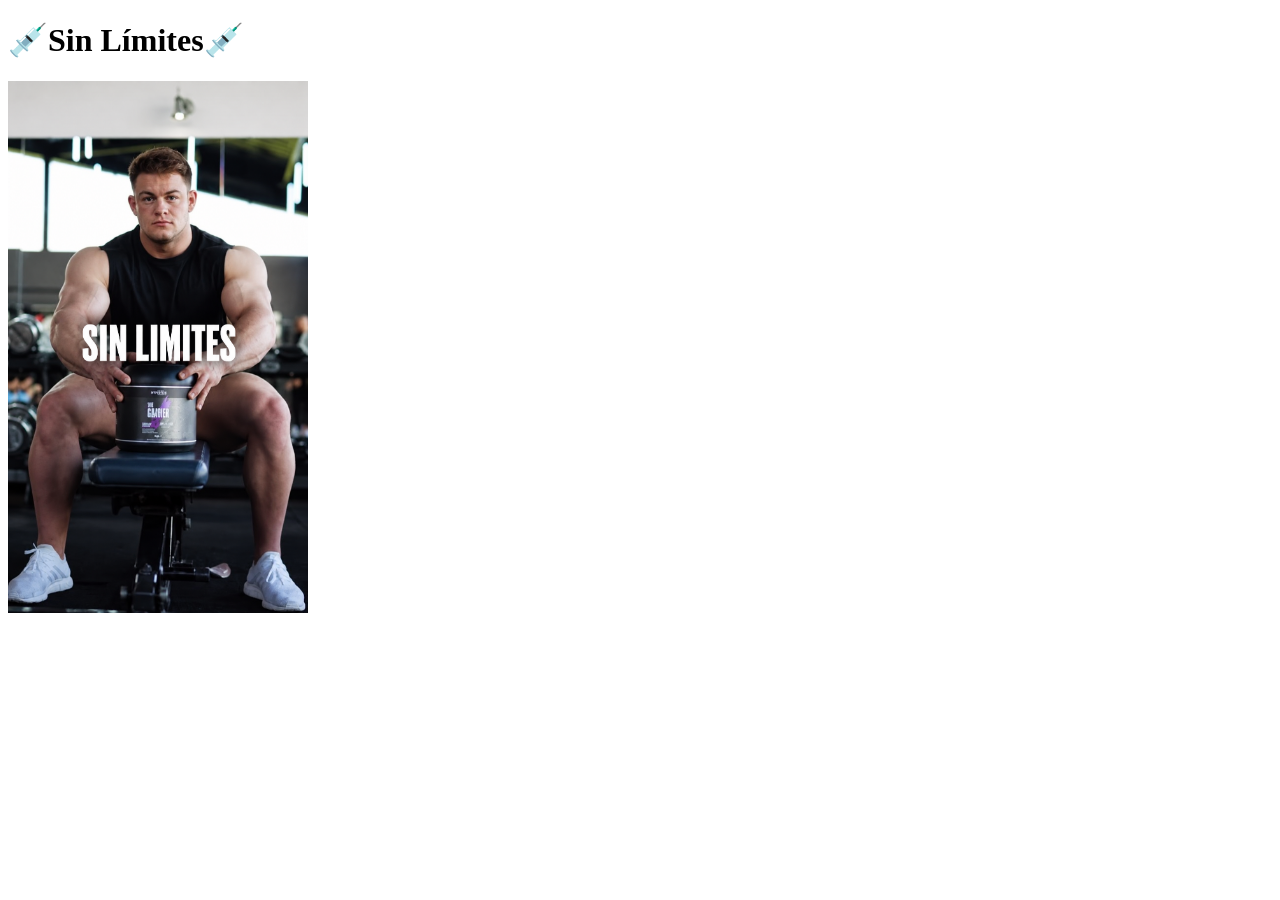
==== index.html @ c2b6001f "Add files via upload" ====
<!DOCTYPE html>
<html lang="es">
<head>
    <meta charset="UTF-8">
    <meta name="viewport" content="width=device-width, initial-scale=1.0">
    <title>Suplementos para superar tus límites</title>
    <meta name="description" content="Todo lo que necesitas para llevar tu entrenamiento al limite">
    <meta name="keywords" content="Suplementos, Proteina, Creatina, Gimnasio, Entrenamiento, Fitness, Fuerza, Enegía, Nutrición, Masa, Músculo, Definición, Recuperación, Progreso, Evolución"> 
    <meta name="subject" content="tecnología">
    <meta name="author" content="CDMFP Escuela de profesionales digitales">
    <!-- Favicon package generated by Favicon.im Generator -->
    <link rel="icon" type="image/x-icon" href="favicon.ico">
    <link rel="icon" type="image/png" sizes="16x16" href="favicon-16x16.png">
    <link rel="icon" type="image/png" sizes="32x32" href="favicon-32x32.png">
    <link rel="apple-touch-icon" sizes="180x180" href="apple-touch-icon.png">
    <link rel="icon" type="image/png" sizes="192x192" href="android-chrome-192x192.png">
    <link rel="icon" type="image/png" sizes="512x512" href="android-chrome-512x512.png">
    <meta name="theme-color" content="#ffffff">

</head>
<body>
    <h1>💉Sin Límites💉</h1>
    <img src="imagenes/f1313792-de3e-4d35-ae42-b90fb1a8cc35.png" alt="" width="300">
</body>
</html>
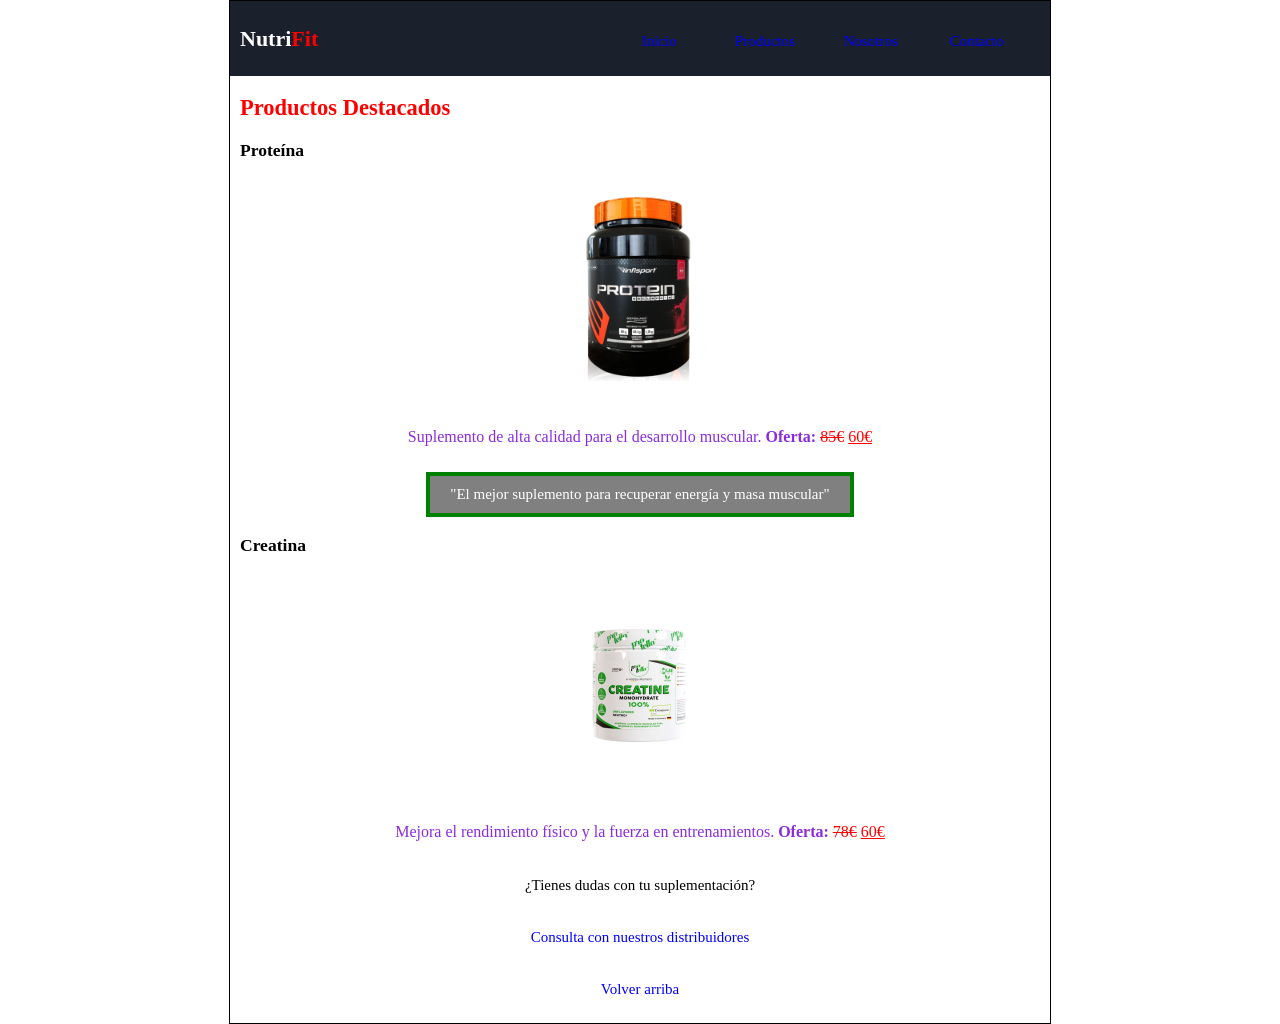
==== commit 3d4fe804: "Add files via upload" ====
--- a/index.html
+++ b/index.html
@@ -4,6 +4,7 @@
     <meta charset="UTF-8">
     <meta name="viewport" content="width=device-width, initial-scale=1.0">
     <title>Suplementos para superar tus límites</title>
+    <link rel="stylesheet" href="suplementos.css">
     <meta name="description" content="Todo lo que necesitas para llevar tu entrenamiento al limite">
     <meta name="keywords" content="Suplementos, Proteina, Creatina, Gimnasio, Entrenamiento, Fitness, Fuerza, Enegía, Nutrición, Masa, Músculo, Definición, Recuperación, Progreso, Evolución"> 
     <meta name="subject" content="tecnología">
@@ -16,10 +17,44 @@
     <link rel="icon" type="image/png" sizes="192x192" href="android-chrome-192x192.png">
     <link rel="icon" type="image/png" sizes="512x512" href="android-chrome-512x512.png">
     <meta name="theme-color" content="#ffffff">
+    <meta name="robots" content="index,follow">
+    <link rel="canonica" href="https://raulmerinoo.github.io/">
+    <link rel="stylesheet" href="Enlaces.html">
 
-</head>
-<body>
-    <h1>💉Sin Límites💉</h1>
-    <img src="imagenes/f1313792-de3e-4d35-ae42-b90fb1a8cc35.png" alt="" width="300">
+<header>
+    <h1>Nutri<span>Fit</span></h1>
+    <nav>
+        <ol>
+            <li><a href="#inicio">Inicio</a></li>
+            <li><a href="#productos">Productos</a></li>
+            <li><a href="#nosotros">Nosotros</a></li>
+            <li><a href="#contacto">Contacto</a></li>
+        </ol>
+    </nav>
+</header>
+<main>
+    <section>
+        <h2 id="productos">Productos Destacados</h2>
+        <article>
+            <h3 id="proteinas">Proteína</h3>
+            <p><img src="./imagenes/protein-secuencial-polvo.jpg" alt="Proteína" width="200"></p>
+            <p class="marcas">Suplemento de alta calidad para el desarrollo muscular. <strong>Oferta:</strong> <del>85€</del> <ins>60€</ins></p>
+            <blockquote>"El mejor suplemento para recuperar energía y masa muscular"</blockquote>
+        </article>
+        <article>
+            <h3 id="creatina">Creatina</h3>
+            <p><img src="./imagenes/creatina-creapure-neutra-300g-protella.jpg" alt="Creatina" width="200"></p>
+            <p class="marcas">Mejora el rendimiento físico y la fuerza en entrenamientos. <strong>Oferta:</strong> <del>78€</del> <ins>60€</ins></p>
+        </article>
+    </section>
+</main>
+<aside id="contacto">
+    <p>¿Tienes dudas con tu suplementación?</p>
+    <p><a href="https://cdmfp.es">Consulta con nuestros distribuidores</a></p>
+</aside>
+<footer>
+    <p><a href="#">Volver arriba</a></p>
+</footer>
 </body>
 </html>
+
--- a/suplementos.css
+++ b/suplementos.css
@@ -0,0 +1,81 @@
+body {
+    border: 1px solid #000;
+    margin: 0 auto;
+    width: 800px;
+    padding: 0 10px;
+    font-size: 15px;
+}
+header {
+    background-color: #1a202c;
+    padding: 10px;
+    margin-left: -10px;
+    margin-right: -10px;
+}
+
+
+h1{
+    color: white;
+    font-size: 22px;
+    background-color: transparent;
+    border: none;
+    padding: 0px;
+    text-align: left;
+    display: inline-block;
+    width: 40%;
+}
+h1 span {
+    color: red;
+    background-color: transparent;
+}
+nav {
+    display: inline-block;
+    width: 58%;
+    text-align: right;
+}
+h2{
+    color: #f00;
+}
+h3{
+    color: black;
+}
+p.marcas{
+    color: blueviolet;
+    font-size: 16px;
+}
+blockquote{
+    color: white;
+    text-align: center;
+    background-color: gray;
+    border: 4px green solid;
+    width: 50%;
+    margin: auto;
+    padding: 10px;
+}
+p{
+    margin-left: 0px;
+    background-color: white;
+    padding: 10px;
+    text-align: center;
+}
+ol{
+    padding: 0%;
+    margin: 0%;
+}
+li{
+    background-color: transparent;
+    display: inline-block;
+    width: 22%;
+    text-align: center;
+    padding: 5px 0;
+    
+}
+a{
+    color: blue;
+    text-decoration: none;
+}
+del{
+    color: red;
+}
+ins{
+    color: red;
+}
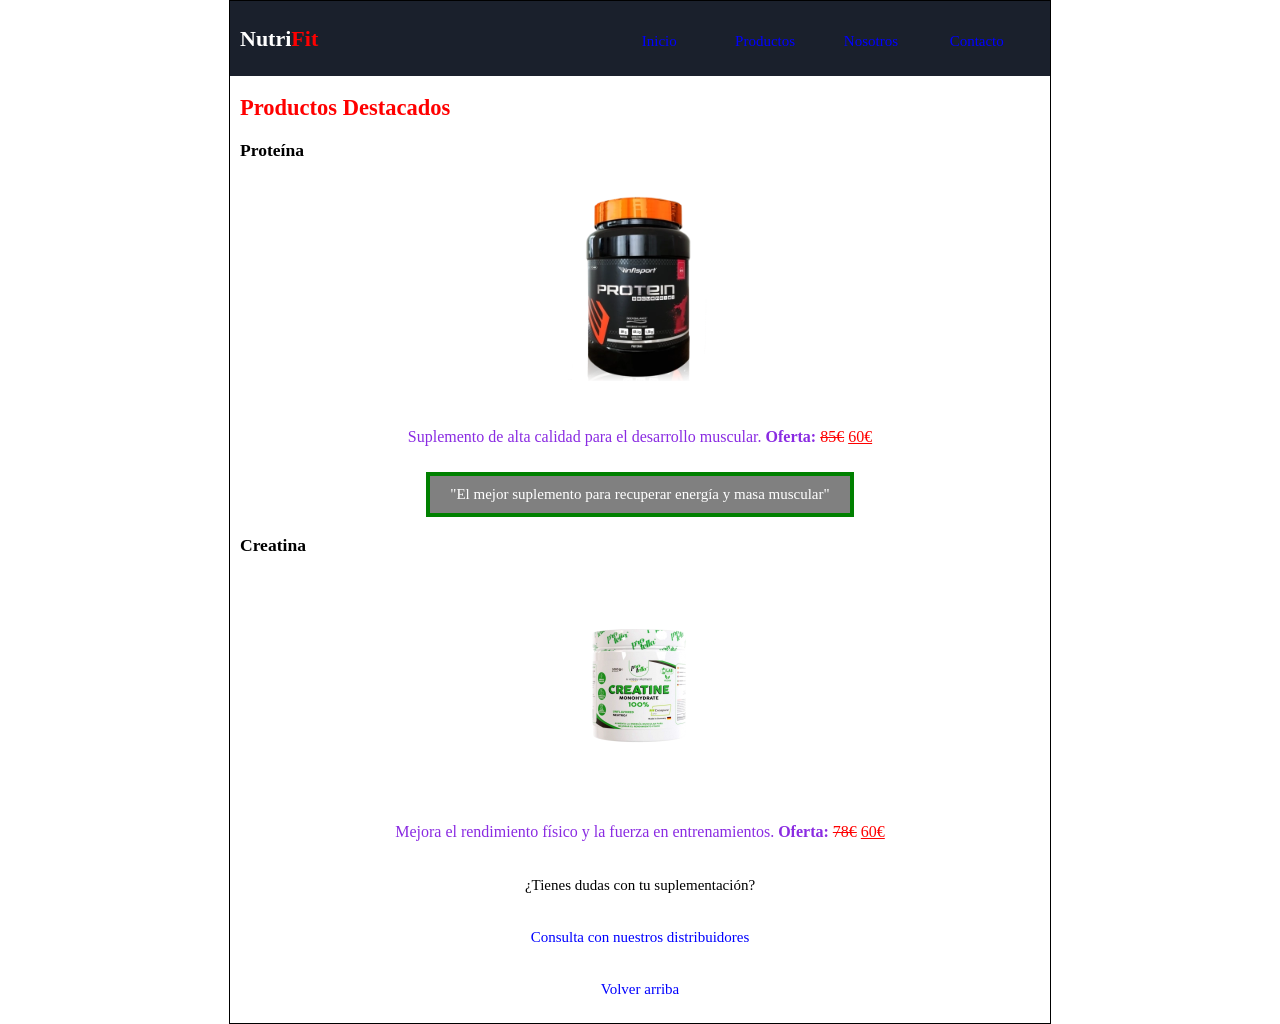
==== commit 897d2a99: "Add files via upload" ====
--- a/index.html
+++ b/index.html
@@ -18,7 +18,7 @@
     <link rel="icon" type="image/png" sizes="512x512" href="android-chrome-512x512.png">
     <meta name="theme-color" content="#ffffff">
     <meta name="robots" content="index,follow">
-    <link rel="canonica" href="https://raulmerinoo.github.io/">
+    <link rel="canonical" href="https://raulmerinoo.github.io/">
     <link rel="stylesheet" href="Enlaces.html">
 
 <header>
@@ -37,13 +37,13 @@
         <h2 id="productos">Productos Destacados</h2>
         <article>
             <h3 id="proteinas">Proteína</h3>
-            <p><img src="./imagenes/protein-secuencial-polvo.jpg" alt="Proteína" width="200"></p>
+            <p><img src="./imagenes/protein-secuencial-polvo.webp" alt="Proteína" width="200"></p>
             <p class="marcas">Suplemento de alta calidad para el desarrollo muscular. <strong>Oferta:</strong> <del>85€</del> <ins>60€</ins></p>
             <blockquote>"El mejor suplemento para recuperar energía y masa muscular"</blockquote>
         </article>
         <article>
             <h3 id="creatina">Creatina</h3>
-            <p><img src="./imagenes/creatina-creapure-neutra-300g-protella.jpg" alt="Creatina" width="200"></p>
+            <p><img src="./imagenes/creatina-creapure-neutra-300g-protella.webp" alt="Creatina" width="200"></p>
             <p class="marcas">Mejora el rendimiento físico y la fuerza en entrenamientos. <strong>Oferta:</strong> <del>78€</del> <ins>60€</ins></p>
         </article>
     </section>
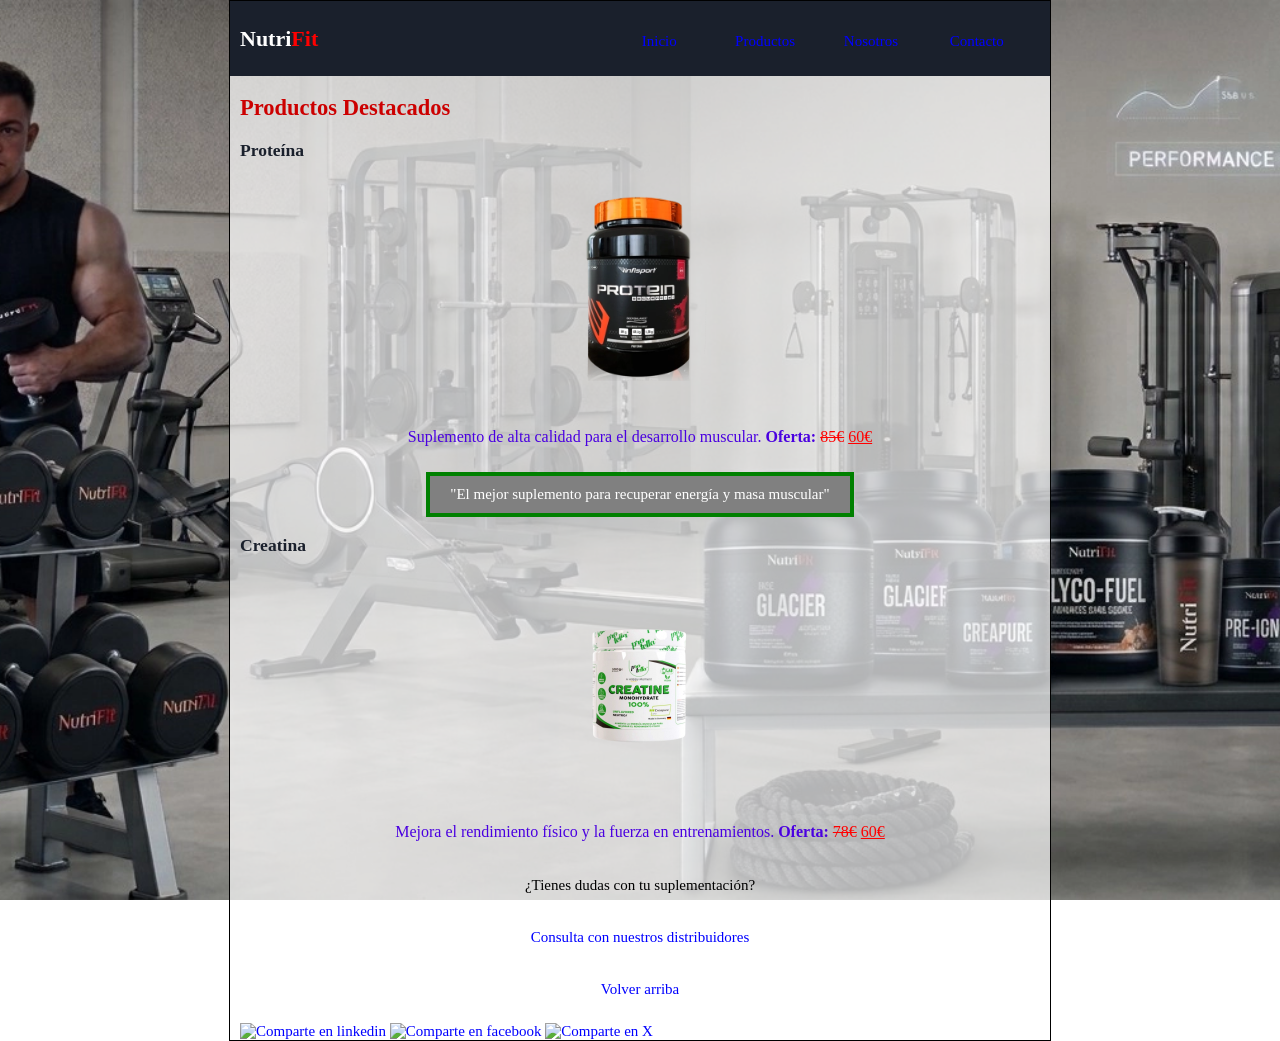
==== commit d7907791: "Add files via upload" ====
--- a/index.html
+++ b/index.html
@@ -54,6 +54,9 @@
 </aside>
 <footer>
     <p><a href="#">Volver arriba</a></p>
+     <a href="https://www.linkedin.com/sharing/share-offsite/?url=https://raulmerinoo.github.io/"><img src="imagenes/linkeding logo.webp" alt="Comparte en linkedin" title="Comparte este contenido en Linkedin" width="20"></a>
+     <a href="https://www.facebook.com/dialog/share?display=popup&app_id=94039431626&href=https://raulmerinoo.github.io/"><img src="imagenes/facebook logo.webp" alt="Comparte en facebook" title="Comparte este contenido en Facebok" width="20"></a>
+     <a href="https://x.com/intent/post?url=https://raulmerinoo.github.io/"><img src="imagenes/twitter logo.webp" alt="Comparte en X" title="Comparte este contenido en X" width="20"> </a>
 </footer>
 </body>
 </html>
--- a/suplementos.css
+++ b/suplementos.css
@@ -1,17 +1,25 @@
+html {
+    background-image: url('imagenes/Fondo.webp');
+    background-size: cover;
+    background-position: center;
+    background-repeat: no-repeat;
+    background-attachment: fixed;
+}
 body {
     border: 1px solid #000;
     margin: 0 auto;
     width: 800px;
     padding: 0 10px;
     font-size: 15px;
+    background-color: rgba(255, 255, 255, 0.7); 
 }
+
 header {
     background-color: #1a202c;
     padding: 10px;
     margin-left: -10px;
     margin-right: -10px;
 }
-
 
 h1{
     color: white;
@@ -23,25 +31,31 @@
     display: inline-block;
     width: 40%;
 }
+
 h1 span {
     color: red;
     background-color: transparent;
 }
+
 nav {
     display: inline-block;
     width: 58%;
     text-align: right;
 }
-h2{
-    color: #f00;
+
+h2 {
+    color: #cc0000;
 }
-h3{
-    color: black;
+
+h3 {
+    color: #1a202c;
 }
-p.marcas{
-    color: blueviolet;
+
+p.marcas {
+    color: #4a00e0;
     font-size: 16px;
 }
+
 blockquote{
     color: white;
     text-align: center;
@@ -51,31 +65,36 @@
     margin: auto;
     padding: 10px;
 }
+
 p{
     margin-left: 0px;
-    background-color: white;
     padding: 10px;
     text-align: center;
+    background-color: transparent; /* Evita bloques blancos opacos extra */
 }
+
 ol{
     padding: 0%;
     margin: 0%;
 }
+
 li{
     background-color: transparent;
     display: inline-block;
     width: 22%;
     text-align: center;
     padding: 5px 0;
-    
 }
+
 a{
     color: blue;
     text-decoration: none;
 }
+
 del{
     color: red;
 }
+
 ins{
     color: red;
 }
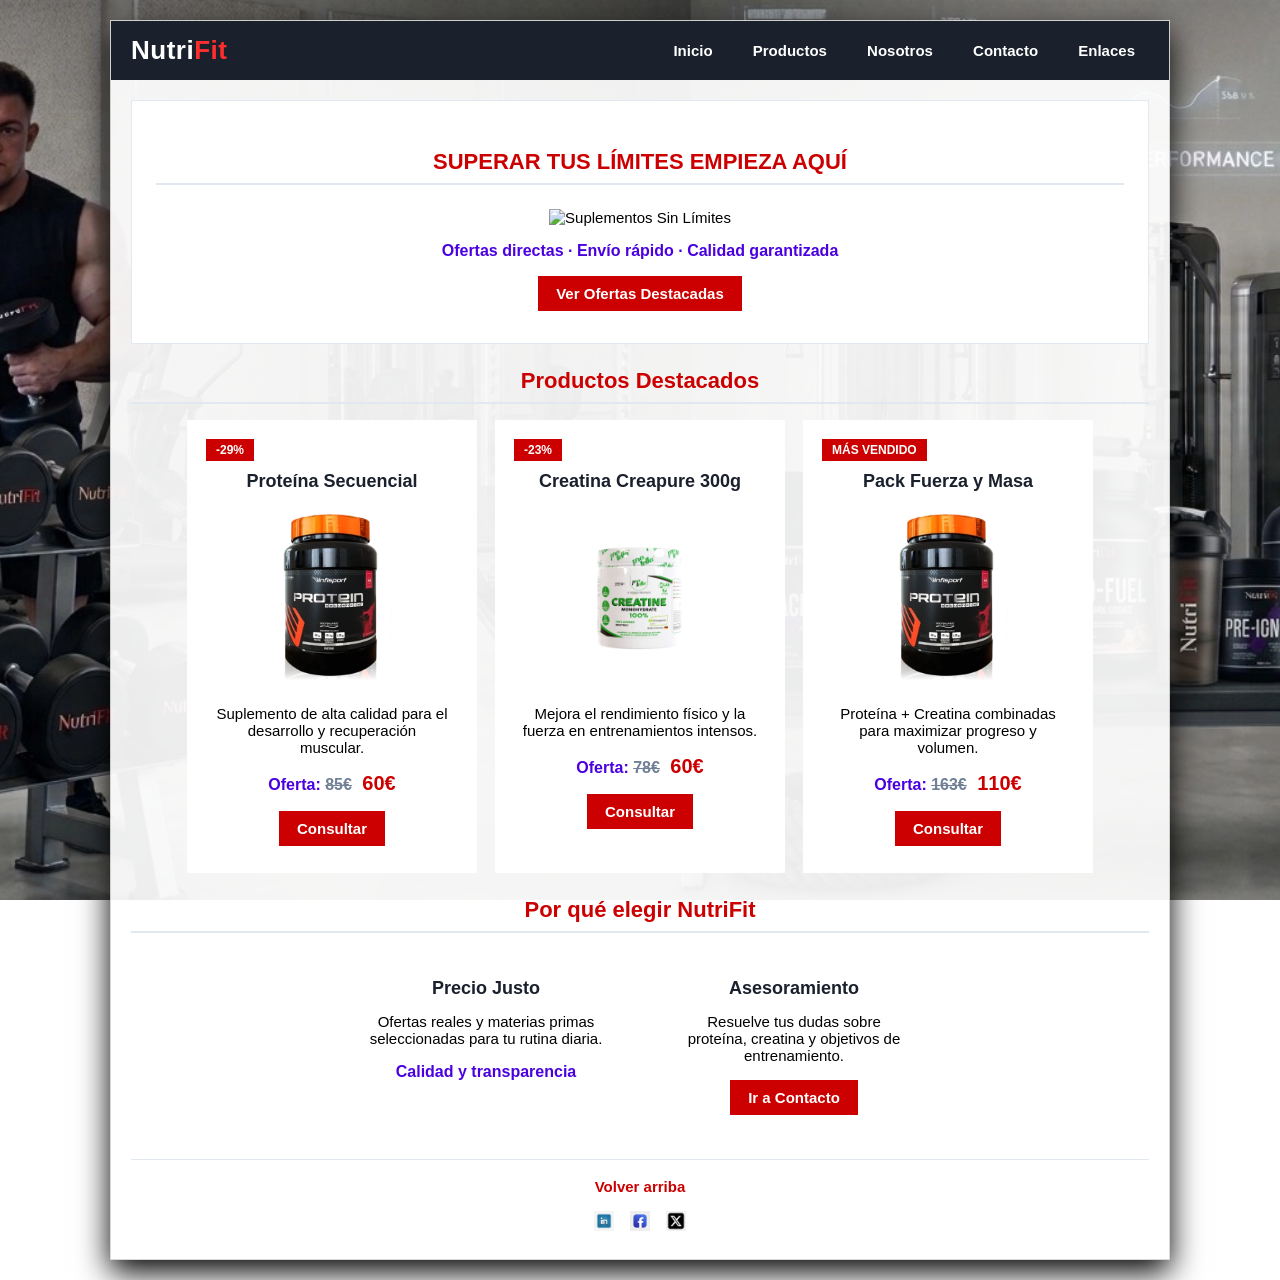
==== commit 9696ac59: "Add files via upload" ====
--- a/index.html
+++ b/index.html
@@ -3,13 +3,12 @@
 <head>
     <meta charset="UTF-8">
     <meta name="viewport" content="width=device-width, initial-scale=1.0">
-    <title>Suplementos para superar tus límites</title>
+    <title>NutriFit | Tienda de Suplementos Deportivos</title>
     <link rel="stylesheet" href="suplementos.css">
     <meta name="description" content="Todo lo que necesitas para llevar tu entrenamiento al limite">
     <meta name="keywords" content="Suplementos, Proteina, Creatina, Gimnasio, Entrenamiento, Fitness, Fuerza, Enegía, Nutrición, Masa, Músculo, Definición, Recuperación, Progreso, Evolución"> 
     <meta name="subject" content="tecnología">
     <meta name="author" content="CDMFP Escuela de profesionales digitales">
-    <!-- Favicon package generated by Favicon.im Generator -->
     <link rel="icon" type="image/x-icon" href="favicon.ico">
     <link rel="icon" type="image/png" sizes="16x16" href="favicon-16x16.png">
     <link rel="icon" type="image/png" sizes="32x32" href="favicon-32x32.png">
@@ -19,45 +18,90 @@
     <meta name="theme-color" content="#ffffff">
     <meta name="robots" content="index,follow">
     <link rel="canonical" href="https://raulmerinoo.github.io/">
-    <link rel="stylesheet" href="Enlaces.html">
+</head>
+<body>
 
-<header>
+<header id="inicio">
     <h1>Nutri<span>Fit</span></h1>
     <nav>
         <ol>
             <li><a href="#inicio">Inicio</a></li>
             <li><a href="#productos">Productos</a></li>
             <li><a href="#nosotros">Nosotros</a></li>
-            <li><a href="#contacto">Contacto</a></li>
+            <li><a href="Contacto.html">Contacto</a></li>
+            <li><a href="Enlaces.html">Enlaces</a></li>
         </ol>
     </nav>
 </header>
+
 <main>
+    <section class="menu1">
+        <h2>SUPERAR TUS LÍMITES EMPIEZA AQUÍ</h2>
+        <p><img src="./imagenes/antesdespues.jpg" alt="Suplementos Sin Límites" width="500"></p>
+        <p class="marcas">Ofertas directas · Envío rápido · Calidad garantizada</p>
+        <p><a class="consultar" href="#productos">Ver Ofertas Destacadas</a></p>
+    </section>
+
     <section>
         <h2 id="productos">Productos Destacados</h2>
-        <article>
-            <h3 id="proteinas">Proteína</h3>
-            <p><img src="./imagenes/protein-secuencial-polvo.webp" alt="Proteína" width="200"></p>
-            <p class="marcas">Suplemento de alta calidad para el desarrollo muscular. <strong>Oferta:</strong> <del>85€</del> <ins>60€</ins></p>
-            <blockquote>"El mejor suplemento para recuperar energía y masa muscular"</blockquote>
-        </article>
-        <article>
-            <h3 id="creatina">Creatina</h3>
-            <p><img src="./imagenes/creatina-creapure-neutra-300g-protella.webp" alt="Creatina" width="200"></p>
-            <p class="marcas">Mejora el rendimiento físico y la fuerza en entrenamientos. <strong>Oferta:</strong> <del>78€</del> <ins>60€</ins></p>
-        </article>
+
+        <div class="productos">
+            <article class="menu2">
+                <span class="oferta">-29%</span>
+                <h3 id="proteinas">Proteína Secuencial</h3>
+                <p><img src="./imagenes/protein-secuencial-polvo.webp" alt="Proteína" width="180"></p>
+                <p>Suplemento de alta calidad para el desarrollo y recuperación muscular.</p>
+                <p class="marcas"><strong>Oferta:</strong> <del>85€</del> <ins>60€</ins></p>
+                <p><a class="consultar" href="Contacto.html">Consultar</a></p>
+            </article>
+
+            <article class="menu2">
+                <span class="oferta">-23%</span>
+                <h3 id="creatina">Creatina Creapure 300g</h3>
+                <p><img src="./imagenes/creatina-creapure-neutra-300g-protella.webp" alt="Creatina" width="180"></p>
+                <p>Mejora el rendimiento físico y la fuerza en entrenamientos intensos.</p>
+                <p class="marcas"><strong>Oferta:</strong> <del>78€</del> <ins>60€</ins></p>
+                <p><a class="consultar" href="Contacto.html">Consultar</a></p>
+            </article>
+
+            <article class="menu2">
+                <span class="oferta">MÁS VENDIDO</span>
+                <h3>Pack Fuerza y Masa</h3>
+                <p><img src="./imagenes/protein-secuencial-polvo.webp" alt="Pack Fuerza y Masa" width="180"></p>
+                <p>Proteína + Creatina combinadas para maximizar progreso y volumen.</p>
+                <p class="marcas"><strong>Oferta:</strong> <del>163€</del> <ins>110€</ins></p>
+                <p><a class="consultar" href="Contacto.html">Consultar</a></p>
+            </article>
+        </div>
+    </section>
+
+    <section>
+        <h2 id="nosotros">Por qué elegir NutriFit</h2>
+        <div class="productos">
+            <article class="menu2">
+                <h3>Precio Justo</h3>
+                <p>Ofertas reales y materias primas seleccionadas para tu rutina diaria.</p>
+                <p class="marcas">Calidad y transparencia</p>
+            </article>
+            <article class="menu2">
+                <h3>Asesoramiento</h3>
+                <p>Resuelve tus dudas sobre proteína, creatina y objetivos de entrenamiento.</p>
+                <p><a class="consultar" href="Contacto.html">Ir a Contacto</a></p>
+            </article>
+        </div>
     </section>
 </main>
-<aside id="contacto">
-    <p>¿Tienes dudas con tu suplementación?</p>
-    <p><a href="https://cdmfp.es">Consulta con nuestros distribuidores</a></p>
-</aside>
+
+<br>
+
 <footer>
-    <p><a href="#">Volver arriba</a></p>
-     <a href="https://www.linkedin.com/sharing/share-offsite/?url=https://raulmerinoo.github.io/"><img src="imagenes/linkeding logo.webp" alt="Comparte en linkedin" title="Comparte este contenido en Linkedin" width="20"></a>
-     <a href="https://www.facebook.com/dialog/share?display=popup&app_id=94039431626&href=https://raulmerinoo.github.io/"><img src="imagenes/facebook logo.webp" alt="Comparte en facebook" title="Comparte este contenido en Facebok" width="20"></a>
-     <a href="https://x.com/intent/post?url=https://raulmerinoo.github.io/"><img src="imagenes/twitter logo.webp" alt="Comparte en X" title="Comparte este contenido en X" width="20"> </a>
+    <p><a href="#inicio">Volver arriba</a></p>
+    <p>
+        <a href="https://www.linkedin.com/sharing/share-offsite/?url=https://raulmerinoo.github.io/"><img src="imagenes/linkeding logo.webp" alt="Comparte en linkedin" title="Comparte este contenido en Linkedin" width="20"></a>
+        <a href="https://www.facebook.com/dialog/share?display=popup&app_id=94039431626&href=https://raulmerinoo.github.io/"><img src="imagenes/facebook logo.webp" alt="Comparte en facebook" title="Comparte este contenido en Facebok" width="20"></a>
+        <a href="https://x.com/intent/post?url=https://raulmerinoo.github.io/"><img src="imagenes/twitter logo.webp" alt="Comparte en X" title="Comparte este contenido en X" width="20"></a>
+    </p>
 </footer>
+
 </body>
-</html>
-
+</html>
--- a/suplementos.css
+++ b/suplementos.css
@@ -5,96 +5,185 @@
     background-repeat: no-repeat;
     background-attachment: fixed;
 }
+
 body {
-    border: 1px solid #000;
-    margin: 0 auto;
-    width: 800px;
-    padding: 0 10px;
+    border: 1px solid rgba(0, 0, 0, 0.15);
+    border-radius: 0;
+    margin: 20px auto;
+    max-width: 1060px;
+    width: 92%;
+    padding: 0 20px 20px 20px;
+    font-family: 'Segoe UI', Arial, sans-serif;
     font-size: 15px;
-    background-color: rgba(255, 255, 255, 0.7); 
+    background-color: rgba(255, 255, 255, 0.92);
+    box-shadow: 0 12px 30px black;
+    box-sizing: border-box;
 }
 
 header {
     background-color: #1a202c;
-    padding: 10px;
-    margin-left: -10px;
-    margin-right: -10px;
+    padding: 14px 20px;
+    margin: 0 -20px 20px -20px;
+    border-radius: 0;
+    display: flex;
+    align-items: center;
+    justify-content: space-between;
+    flex-wrap: wrap;
 }
 
-h1{
+h1 {
     color: white;
-    font-size: 22px;
+    font-size: 26px;
+    margin: 0;
+    padding: 0;
+    border: none;
     background-color: transparent;
-    border: none;
-    padding: 0px;
-    text-align: left;
-    display: inline-block;
-    width: 40%;
+    letter-spacing: 0.5px;
 }
 
 h1 span {
-    color: red;
+    color: #ff2e2e;
     background-color: transparent;
 }
 
 nav {
-    display: inline-block;
-    width: 58%;
     text-align: right;
 }
 
+ol {
+    list-style: none;
+    padding: 0;
+    margin: 0;
+}
+
+li {
+    display: inline-block;
+    margin-left: 8px;
+    background-color: transparent;
+}
+
+nav a {
+
+    padding: 8px 14px;
+    color: #ffffff;
+    font-weight: 600;
+}
+
+
+.menu1 {
+    background-color: #ffffff;
+    border: 1px solid #e2e8f0;
+    border-radius: 0;
+    padding: 24px;
+    margin-bottom: 24px;
+
+}
+
+
 h2 {
     color: #cc0000;
+    font-size: 22px;
+    text-align: center;
+    margin: 24px 0 16px 0;
+    padding-bottom: 8px;
+    border-bottom: 2px solid #e2e8f0;
 }
 
 h3 {
     color: #1a202c;
+    font-size: 18px;
+    text-align: center;
+    margin: 10px 0 6px 0;
+}
+
+.productos {
+    display: flex;
+    flex-wrap: wrap;
+    gap: 18px;
+    justify-content: center;
+}
+
+.menu2 {
+    position: relative;
+    background-color: #ffffff;
+    border: 1px solid white;
+    border-radius: 0;
+    padding: 18px;
+    width: 290px;
+    box-sizing: border-box;
+}
+
+.menu2:hover {
+    transform: translateY(-4px);
+    box-shadow: 0 10px 20px rgba(0, 0, 0, 0.12);
+}
+
+
+.oferta {
+    display: inline-block;
+    background-color: #cc0000;
+    color: #ffffff;
+    font-size: 12px;
+    font-weight: bold;
+    padding: 4px 10px;
+    border-radius: 0;
 }
 
 p.marcas {
     color: #4a00e0;
     font-size: 16px;
+    font-weight: 600;
 }
 
-blockquote{
-    color: white;
+
+p {
+    margin: 0;
+    padding: 8px;
     text-align: center;
-    background-color: gray;
-    border: 4px green solid;
-    width: 50%;
-    margin: auto;
-    padding: 10px;
+    background-color: transparent;
 }
 
-p{
-    margin-left: 0px;
-    padding: 10px;
-    text-align: center;
-    background-color: transparent; /* Evita bloques blancos opacos extra */
-}
-
-ol{
-    padding: 0%;
-    margin: 0%;
-}
-
-li{
-    background-color: transparent;
-    display: inline-block;
-    width: 22%;
-    text-align: center;
-    padding: 5px 0;
-}
-
-a{
-    color: blue;
+a {
+    color: #cc0000;
     text-decoration: none;
 }
 
-del{
-    color: red;
+
+
+.consultar {
+    display: inline-block;
+    background-color: #cc0000;
+    color: white;
+    padding: 9px 18px;
+    border-radius: 0;
+    font-weight: bold;
 }
 
-ins{
-    color: red;
+
+del {
+    color: #718096;
+    margin-right: 6px;
 }
+
+ins {
+    color: #cc0000;
+    font-size: 20px;
+    font-weight: 800;
+    text-decoration: none;
+}
+
+footer {
+    text-align: center;
+    padding-top: 10px;
+    border-top: 1px solid #e2e8f0;
+}
+
+footer a {
+    font-weight: bold;
+}
+
+footer img {
+    margin: 0 6px;
+    vertical-align: middle;
+    border-radius: 0;
+}
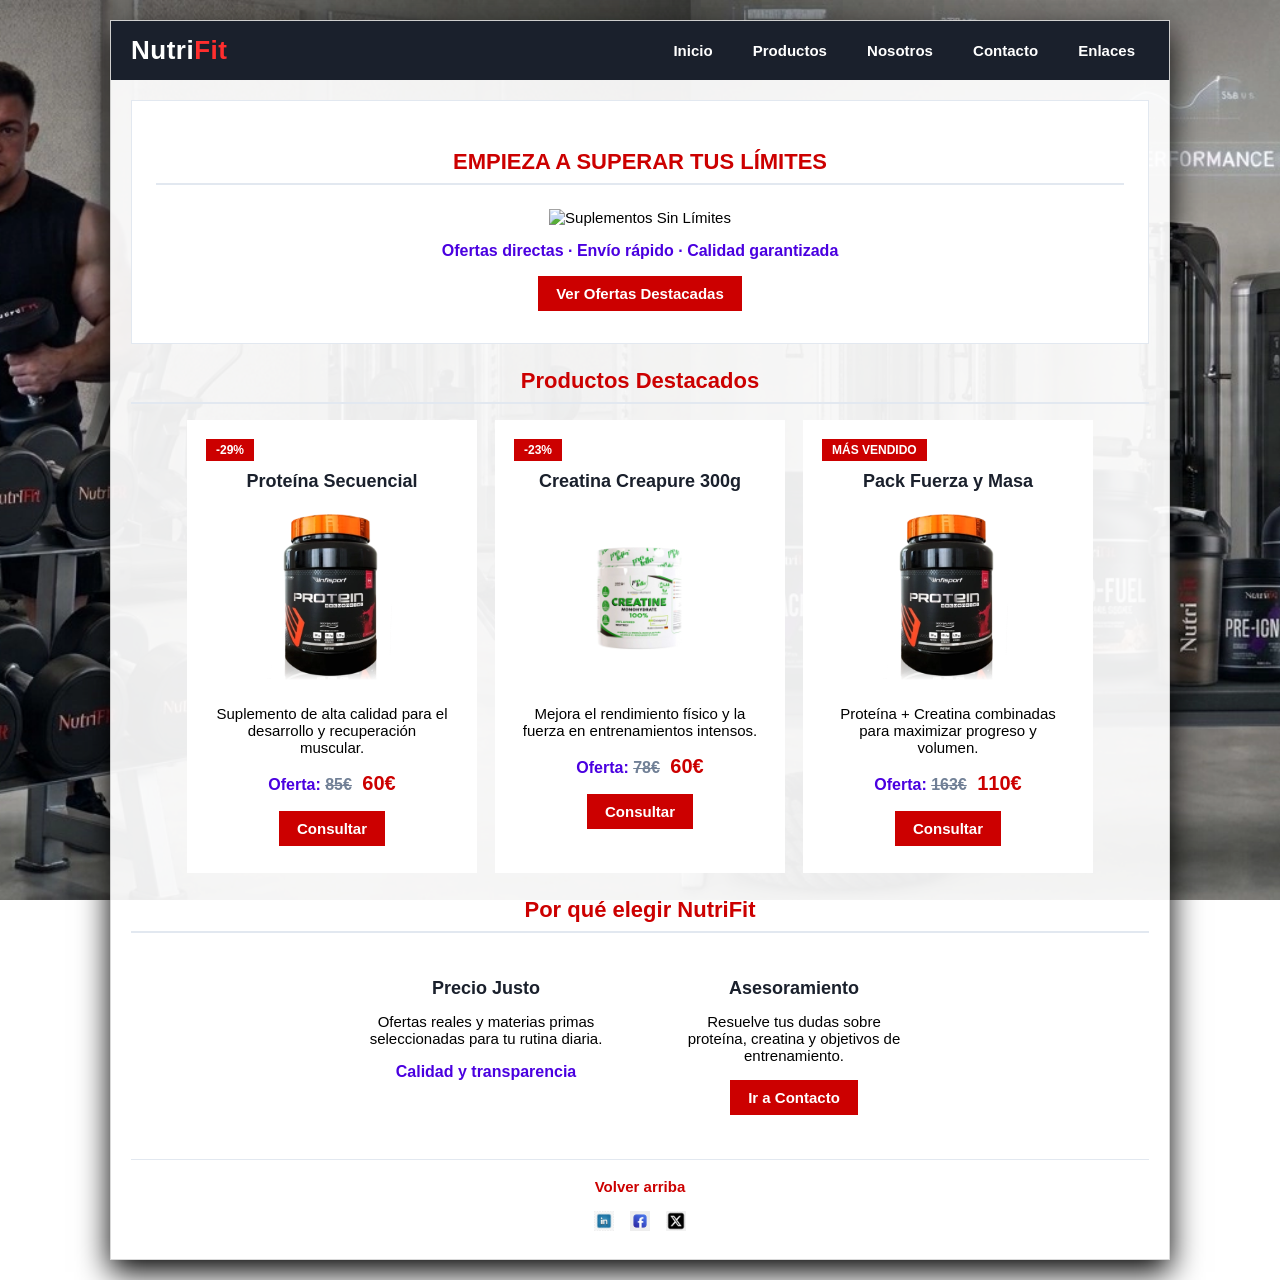
==== commit a41c0b68: "Add files via upload" ====
--- a/index.html
+++ b/index.html
@@ -36,7 +36,7 @@
 
 <main>
     <section class="menu1">
-        <h2>SUPERAR TUS LÍMITES EMPIEZA AQUÍ</h2>
+        <h2>EMPIEZA A SUPERAR TUS LÍMITES</h2>
         <p><img src="./imagenes/antesdespues.jpg" alt="Suplementos Sin Límites" width="500"></p>
         <p class="marcas">Ofertas directas · Envío rápido · Calidad garantizada</p>
         <p><a class="consultar" href="#productos">Ver Ofertas Destacadas</a></p>
